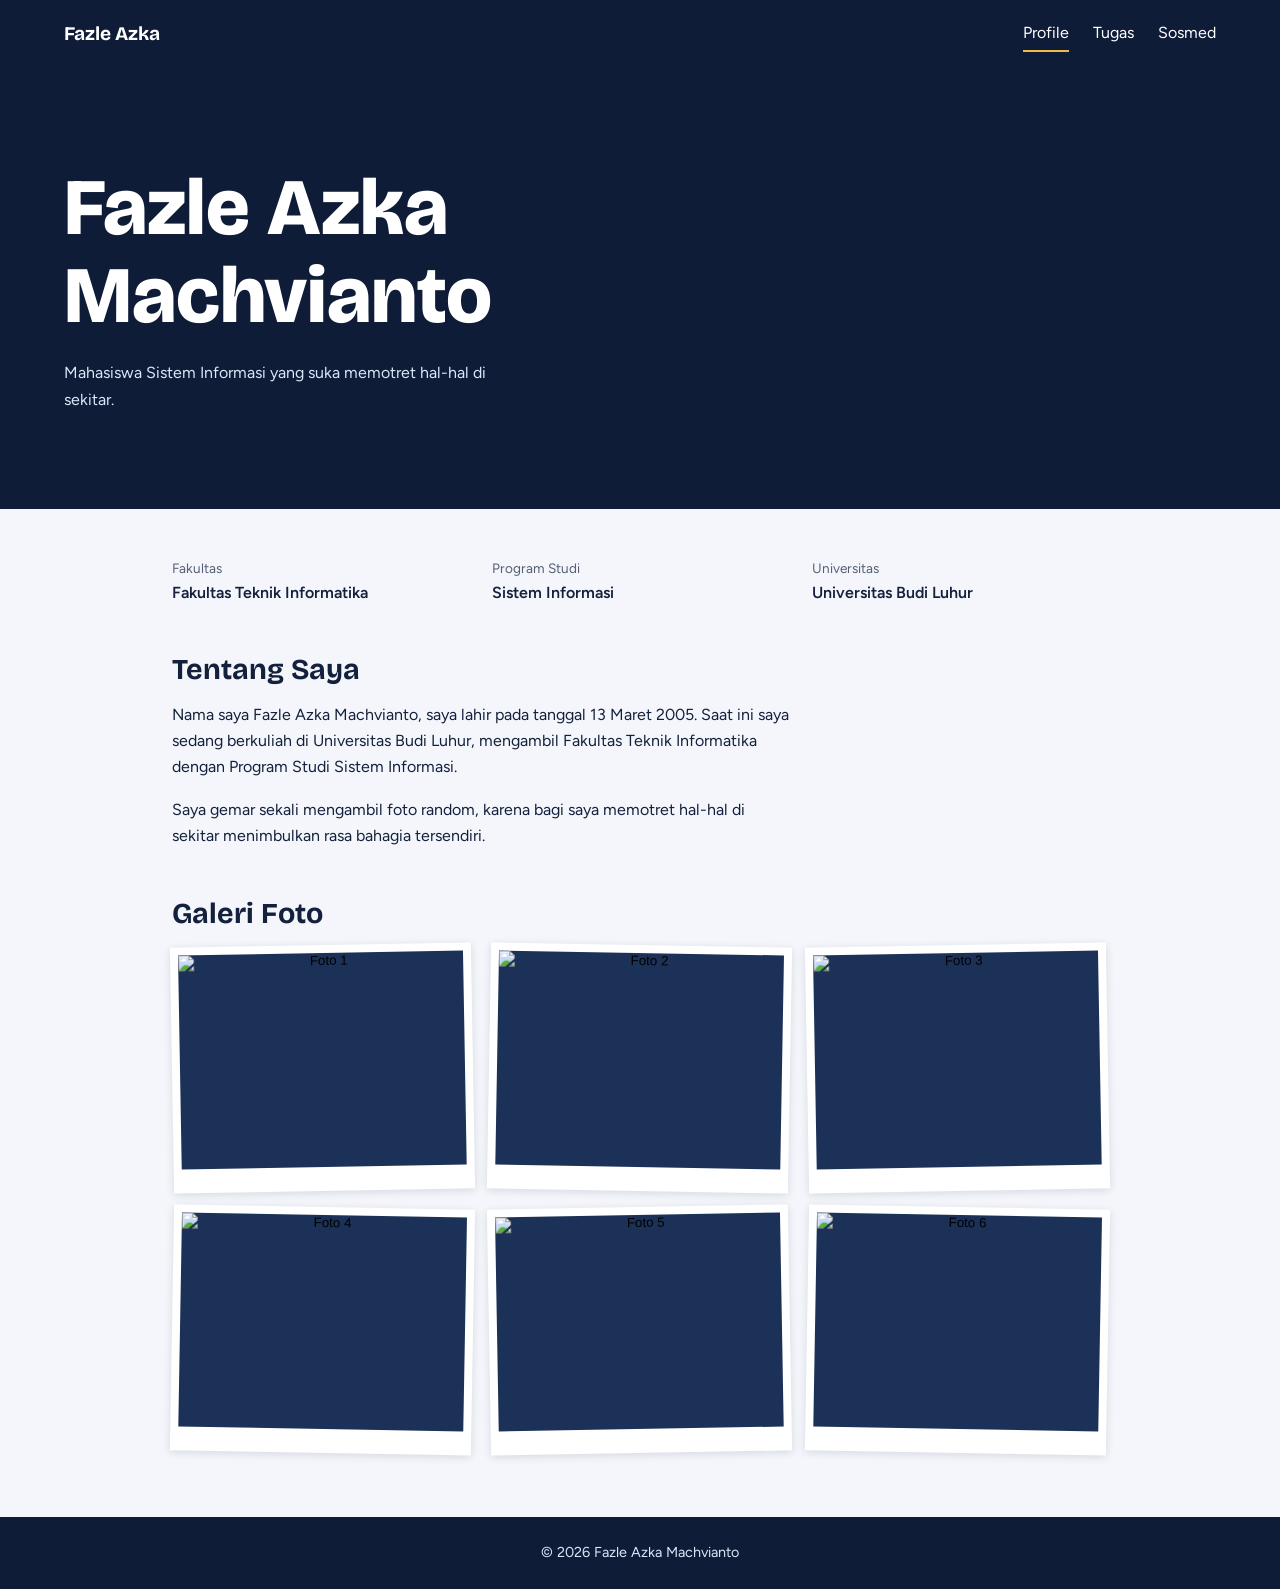
==== index.html @ ad9745fc "Add files via upload" ====
<!DOCTYPE html><html lang="id"><head><meta charset="UTF-8"><meta name="viewport" content="width=device-width, initial-scale=1.0"><link rel="stylesheet" href="style.css"><link href="https://fonts.googleapis.com/css2?family=Bricolage+Grotesque:wght@700;800&family=Figtree:wght@400;600&display=swap" rel="stylesheet"><title>Fazle Azka Machvianto - Portofolio</title></head><body>
<header><strong>Fazle Azka</strong><nav><a href="index.html" aria-current="page">Profile</a><a href="tugas.html" >Tugas</a><a href="sosmed.html" >Sosmed</a></nav></header>
<section class="hero"><h1>Fazle Azka Machvianto</h1><p>Mahasiswa Sistem Informasi yang suka memotret hal-hal di sekitar.</p></section>
<main>
<dl class="meta">
<div><dt>Fakultas</dt><dd>Fakultas Teknik Informatika</dd></div>
<div><dt>Program Studi</dt><dd>Sistem Informasi</dd></div>
<div><dt>Universitas</dt><dd>Universitas Budi Luhur</dd></div>
</dl>
<section class="about"><h2>Tentang Saya</h2>
<p>Nama saya Fazle Azka Machvianto, saya lahir pada tanggal 13 Maret 2005. Saat ini saya sedang berkuliah di Universitas Budi Luhur, mengambil Fakultas Teknik Informatika dengan Program Studi Sistem Informasi.</p>
<p>Saya gemar sekali mengambil foto random, karena bagi saya memotret hal-hal di sekitar menimbulkan rasa bahagia tersendiri.</p></section>
<section><h2>Galeri Foto</h2>
<div class="gallery">
<button type="button" aria-label="Perbesar foto 1"><img src="foto1.jpg" alt="Foto 1" loading="lazy"></button>
<button type="button" aria-label="Perbesar foto 2"><img src="foto2.jpg" alt="Foto 2" loading="lazy"></button>
<button type="button" aria-label="Perbesar foto 3"><img src="foto3.jpg" alt="Foto 3" loading="lazy"></button>
<button type="button" aria-label="Perbesar foto 4"><img src="foto4.jpg" alt="Foto 4" loading="lazy"></button>
<button type="button" aria-label="Perbesar foto 5"><img src="foto5.jpg" alt="Foto 5" loading="lazy"></button>
<button type="button" aria-label="Perbesar foto 6"><img src="foto6.jpg" alt="Foto 6" loading="lazy"></button>
</div></section>
</main>
<dialog id="viewer"><img id="big" alt=""><button type="button" id="close" aria-label="Tutup">&times;</button></dialog>
<footer>&copy; 2026 Fazle Azka Machvianto</footer>
<script>
const v=document.getElementById('viewer'),big=document.getElementById('big');
document.querySelectorAll('.gallery img').forEach(i=>i.parentElement.addEventListener('click',()=>{big.src=i.src;big.alt=i.alt;v.showModal()}));
document.getElementById('close').onclick=()=>v.close();
v.addEventListener('click',e=>{if(e.target===v)v.close()});
</script></body></html>
---- style.css ----
:root{--navy:#0e1c38;--navy2:#1c3157;--sky:#dbe6f8;--paper:#f4f6fb;--amber:#f0b94a;--ink:#14213d}
@media (prefers-color-scheme:dark){:root{--paper:#0b1428;--ink:#e6ecf8;--sky:#1c3157}}
*{box-sizing:border-box;margin:0}
body{font-family:'Figtree',system-ui,sans-serif;background:var(--paper);color:var(--ink);line-height:1.65}
h1,h2{font-family:'Bricolage Grotesque','Figtree',sans-serif;line-height:1.1}
a{color:inherit}
:focus-visible{outline:3px solid var(--amber);outline-offset:3px}
header{background:var(--navy);color:#fff;padding:1rem clamp(1rem,5vw,4rem);display:flex;flex-wrap:wrap;gap:.75rem 2rem;align-items:center;justify-content:space-between}
header strong{font-family:'Bricolage Grotesque',sans-serif;font-size:1.2rem}
nav{display:flex;gap:1.5rem}
nav a{text-decoration:none;padding:.25rem 0;border-bottom:2px solid transparent}
nav a:hover,nav a[aria-current]{border-color:var(--amber)}
main{max-width:1000px;margin:0 auto;padding:3rem clamp(1rem,5vw,2rem) 4rem}
.hero{background:var(--navy);color:#fff;padding:clamp(2.5rem,8vw,6rem) clamp(1rem,5vw,4rem)}
.hero h1{font-size:clamp(2.4rem,7vw,5rem);font-weight:800;max-width:14ch}
.hero p{margin-top:1.25rem;color:var(--sky);max-width:46ch}
.meta{display:grid;grid-template-columns:repeat(auto-fit,minmax(200px,1fr));gap:1.5rem;margin-bottom:3rem}
.meta dt{font-size:.85rem;opacity:.7}
.meta dd{font-weight:600}
h2{font-size:1.8rem;margin-bottom:1rem}
.about{max-width:62ch;margin-bottom:3rem}
.about p+p{margin-top:1rem}
.gallery{display:grid;grid-template-columns:repeat(auto-fill,minmax(240px,1fr));gap:1rem}
.gallery button{border:0;padding:.5rem .5rem 1.5rem;background:#fff;cursor:zoom-in;box-shadow:0 2px 8px #0e1c3822;transition:transform .2s}
.gallery button:nth-child(odd){transform:rotate(-1deg)}
.gallery button:nth-child(even){transform:rotate(1deg)}
.gallery button:hover{transform:rotate(0) scale(1.03)}
.gallery img{display:block;width:100%;aspect-ratio:4/3;object-fit:cover;background:var(--navy2)}
dialog{border:0;background:transparent;max-width:92vw;max-height:92vh;padding:0}
dialog::backdrop{background:#050b18dd}
dialog img{max-width:92vw;max-height:88vh;display:block}
dialog button{position:absolute;top:.5rem;right:.5rem;font-size:1.5rem;width:2.5rem;height:2.5rem;border:0;border-radius:50%;background:var(--amber);cursor:pointer}
.list{display:grid;gap:1rem;list-style:none;padding:0}
.list li{background:#fff;color:#14213d;border-left:6px solid var(--navy2);padding:1rem 1.25rem}
.list a{font-weight:600}
footer{background:var(--navy);color:var(--sky);text-align:center;padding:1.5rem;font-size:.9rem}
@media (prefers-reduced-motion:reduce){*{transition:none!important}}
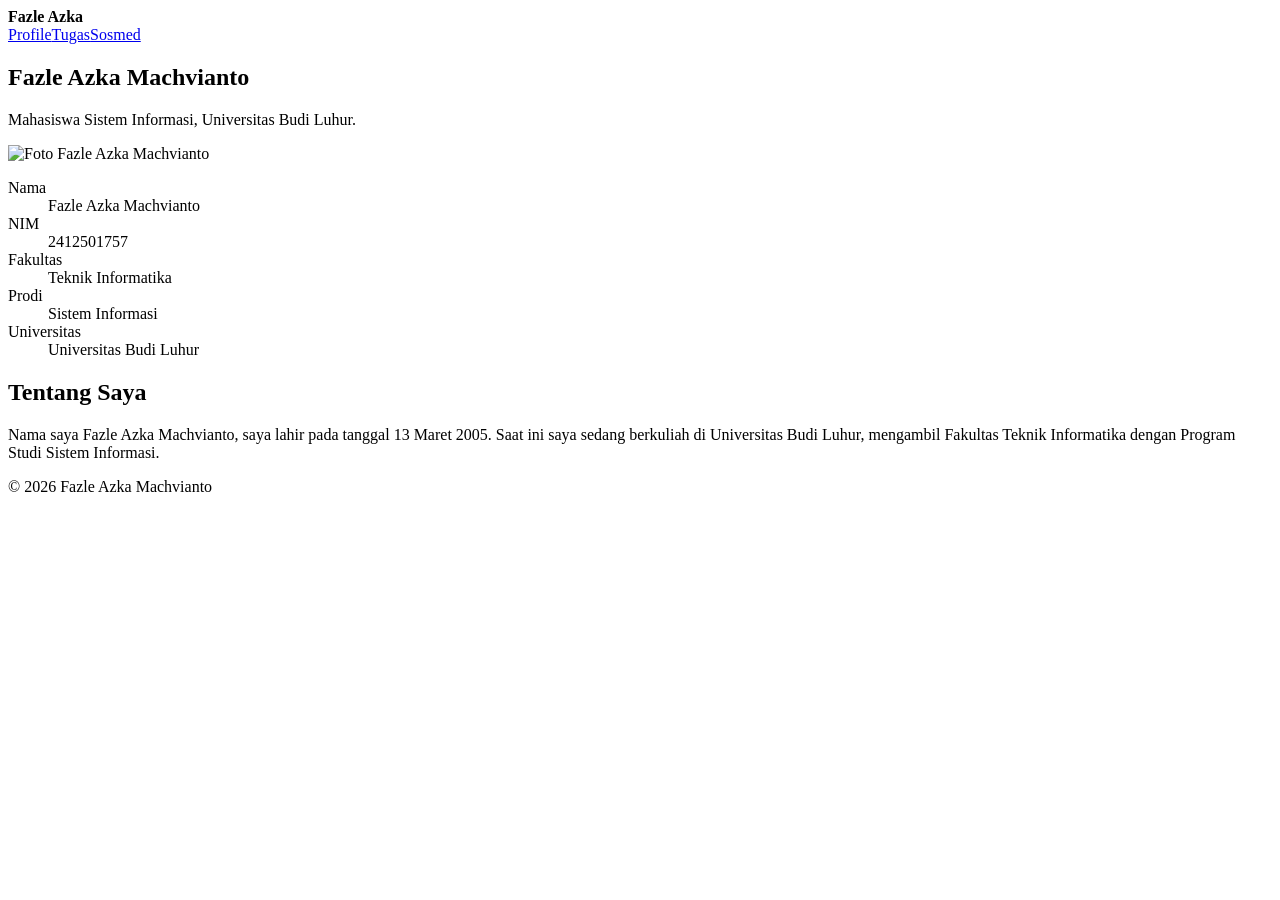
==== commit d1f72d90: "Rename index (1).html to index.html" ====
--- a/index.html
+++ b/index.html
@@ -1,30 +1,17 @@
 <!DOCTYPE html><html lang="id"><head><meta charset="UTF-8"><meta name="viewport" content="width=device-width, initial-scale=1.0"><link rel="stylesheet" href="style.css"><link href="https://fonts.googleapis.com/css2?family=Bricolage+Grotesque:wght@700;800&family=Figtree:wght@400;600&display=swap" rel="stylesheet"><title>Fazle Azka Machvianto - Portofolio</title></head><body>
 <header><strong>Fazle Azka</strong><nav><a href="index.html" aria-current="page">Profile</a><a href="tugas.html" >Tugas</a><a href="sosmed.html" >Sosmed</a></nav></header>
-<section class="hero"><h1>Fazle Azka Machvianto</h1><p>Mahasiswa Sistem Informasi yang suka memotret hal-hal di sekitar.</p></section>
+<section class="hero"><h1>Fazle Azka Machvianto</h1><p>Mahasiswa Sistem Informasi, Universitas Budi Luhur.</p></section>
 <main>
+<section class="profil">
+<img src="foto.jpg" alt="Foto Fazle Azka Machvianto">
 <dl class="meta">
-<div><dt>Fakultas</dt><dd>Fakultas Teknik Informatika</dd></div>
-<div><dt>Program Studi</dt><dd>Sistem Informasi</dd></div>
-<div><dt>Universitas</dt><dd>Universitas Budi Luhur</dd></div>
-</dl>
+<dt>Nama</dt><dd>Fazle Azka Machvianto</dd>
+<dt>NIM</dt><dd>2412501757</dd>
+<dt>Fakultas</dt><dd>Teknik Informatika</dd>
+<dt>Prodi</dt><dd>Sistem Informasi</dd>
+<dt>Universitas</dt><dd>Universitas Budi Luhur</dd>
+</dl></section>
 <section class="about"><h2>Tentang Saya</h2>
-<p>Nama saya Fazle Azka Machvianto, saya lahir pada tanggal 13 Maret 2005. Saat ini saya sedang berkuliah di Universitas Budi Luhur, mengambil Fakultas Teknik Informatika dengan Program Studi Sistem Informasi.</p>
-<p>Saya gemar sekali mengambil foto random, karena bagi saya memotret hal-hal di sekitar menimbulkan rasa bahagia tersendiri.</p></section>
-<section><h2>Galeri Foto</h2>
-<div class="gallery">
-<button type="button" aria-label="Perbesar foto 1"><img src="foto1.jpg" alt="Foto 1" loading="lazy"></button>
-<button type="button" aria-label="Perbesar foto 2"><img src="foto2.jpg" alt="Foto 2" loading="lazy"></button>
-<button type="button" aria-label="Perbesar foto 3"><img src="foto3.jpg" alt="Foto 3" loading="lazy"></button>
-<button type="button" aria-label="Perbesar foto 4"><img src="foto4.jpg" alt="Foto 4" loading="lazy"></button>
-<button type="button" aria-label="Perbesar foto 5"><img src="foto5.jpg" alt="Foto 5" loading="lazy"></button>
-<button type="button" aria-label="Perbesar foto 6"><img src="foto6.jpg" alt="Foto 6" loading="lazy"></button>
-</div></section>
+<p>Nama saya Fazle Azka Machvianto, saya lahir pada tanggal 13 Maret 2005. Saat ini saya sedang berkuliah di Universitas Budi Luhur, mengambil Fakultas Teknik Informatika dengan Program Studi Sistem Informasi.</p></section>
 </main>
-<dialog id="viewer"><img id="big" alt=""><button type="button" id="close" aria-label="Tutup">&times;</button></dialog>
-<footer>&copy; 2026 Fazle Azka Machvianto</footer>
-<script>
-const v=document.getElementById('viewer'),big=document.getElementById('big');
-document.querySelectorAll('.gallery img').forEach(i=>i.parentElement.addEventListener('click',()=>{big.src=i.src;big.alt=i.alt;v.showModal()}));
-document.getElementById('close').onclick=()=>v.close();
-v.addEventListener('click',e=>{if(e.target===v)v.close()});
-</script></body></html>
+<footer>&copy; 2026 Fazle Azka Machvianto</footer></body></html>
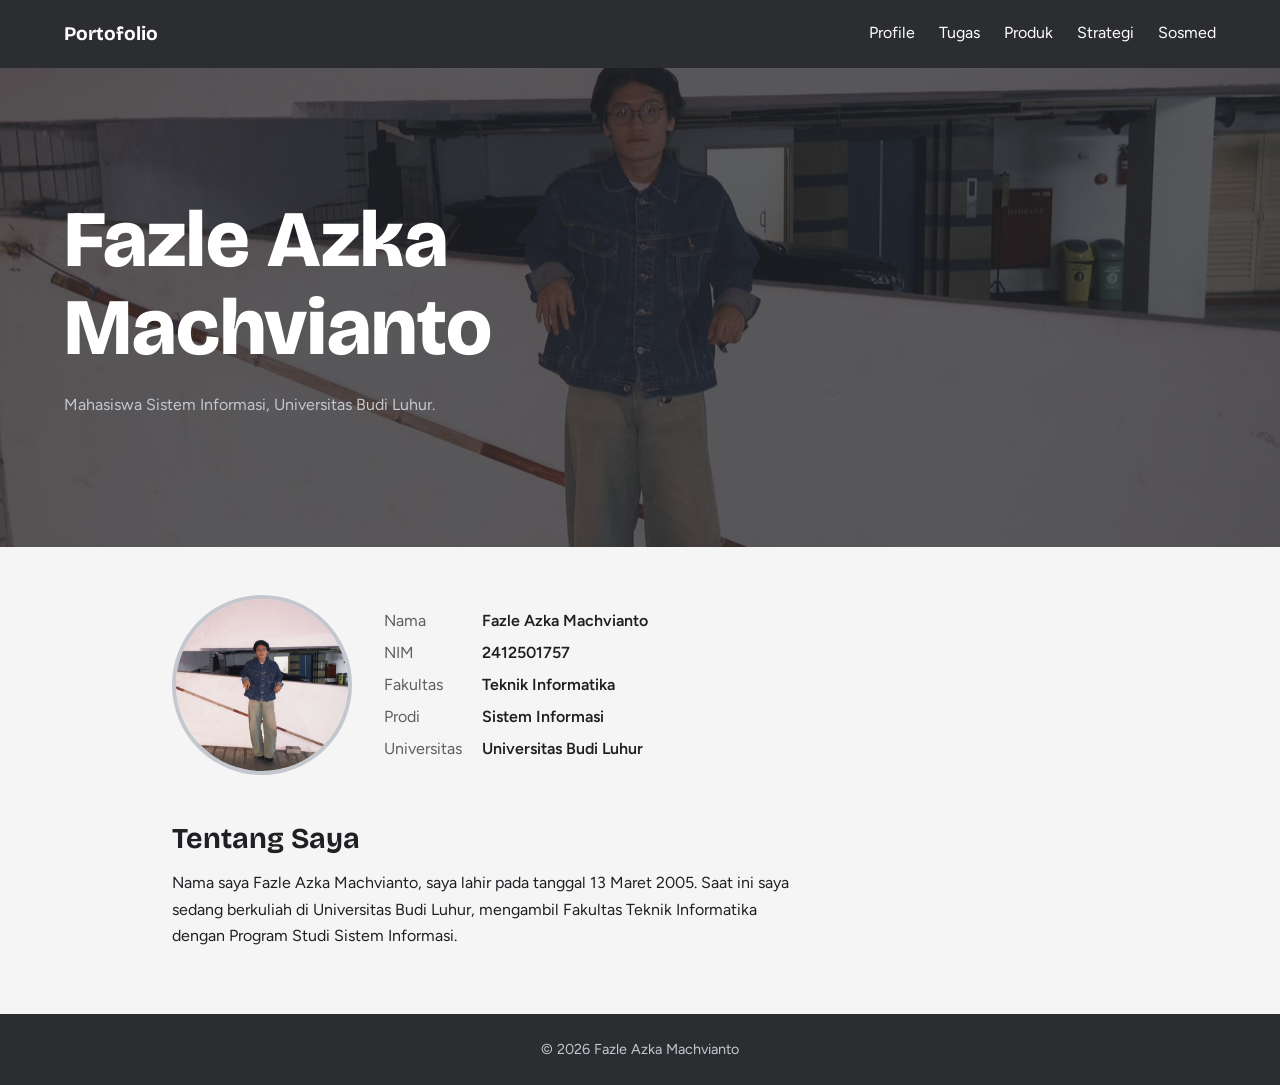
==== commit 9a214cfc: "index.html" ====
--- a/index.html
+++ b/index.html
@@ -1,5 +1,5 @@
 <!DOCTYPE html><html lang="id"><head><meta charset="UTF-8"><meta name="viewport" content="width=device-width, initial-scale=1.0"><link rel="stylesheet" href="style.css"><link href="https://fonts.googleapis.com/css2?family=Bricolage+Grotesque:wght@700;800&family=Figtree:wght@400;600&display=swap" rel="stylesheet"><title>Fazle Azka Machvianto - Portofolio</title></head><body>
-<header><strong>Fazle Azka</strong><nav><a href="index.html" aria-current="page">Profile</a><a href="tugas.html" >Tugas</a><a href="sosmed.html" >Sosmed</a></nav></header>
+<header><strong>Portofolio</strong><nav><a href="index.html">Profile</a><a href="tugas.html">Tugas</a><a href="produk.html">Produk</a><a href="strategi.html">Strategi</a><a href="sosmed.html">Sosmed</a></nav></header>
 <section class="hero"><h1>Fazle Azka Machvianto</h1><p>Mahasiswa Sistem Informasi, Universitas Budi Luhur.</p></section>
 <main>
 <section class="profil">
--- a/style.css
+++ b/style.css
@@ -0,0 +1,28 @@
+:root{--dark:#2b2d31;--mid:#4a4d55;--light:#e9eaed;--paper:#f5f5f6;--ink:#1f2023;--accent:#c4c7ce}
+@media (prefers-color-scheme:dark){:root{--paper:#1d1e21;--ink:#e9eaed;--light:#33353a}}
+*{box-sizing:border-box;margin:0}
+body{font-family:'Figtree',system-ui,sans-serif;background:var(--paper);color:var(--ink);line-height:1.65}
+h1,h2{font-family:'Bricolage Grotesque','Figtree',sans-serif;line-height:1.1}
+a{color:inherit}
+:focus-visible{outline:3px solid #8a8f9a;outline-offset:3px}
+header{background:var(--dark);color:#fff;padding:1rem clamp(1rem,5vw,4rem);display:flex;flex-wrap:wrap;gap:.75rem 2rem;align-items:center;justify-content:space-between}
+header strong{font-family:'Bricolage Grotesque',sans-serif;font-size:1.2rem}
+nav{display:flex;gap:1.5rem}
+nav a{text-decoration:none;padding:.25rem 0;border-bottom:2px solid transparent}
+nav a:hover,nav a[aria-current]{border-color:var(--accent)}
+.hero{background:linear-gradient(rgba(30,32,36,.72),rgba(30,32,36,.72)),url(foto.jpg) center/cover var(--mid);color:#fff;padding:clamp(3rem,10vw,8rem) clamp(1rem,5vw,4rem)}
+.hero h1{font-size:clamp(2.4rem,7vw,5rem);font-weight:800;max-width:14ch}
+.hero p{margin-top:1.25rem;color:var(--accent);max-width:46ch}
+main{max-width:1000px;margin:0 auto;padding:3rem clamp(1rem,5vw,2rem) 4rem}
+h2{font-size:1.8rem;margin-bottom:1rem}
+.profil{display:flex;flex-wrap:wrap;gap:2rem;align-items:center;margin-bottom:3rem}
+.profil img{width:180px;height:180px;border-radius:50%;object-fit:cover;background:var(--mid);border:4px solid var(--accent)}
+.meta{display:grid;grid-template-columns:auto 1fr;gap:.35rem 1.25rem}
+.meta dt{opacity:.7}
+.meta dd{font-weight:600}
+.about{max-width:62ch}
+.list{display:grid;gap:1rem;list-style:none;padding:0}
+.list li{background:var(--light);border-left:6px solid var(--mid);padding:1rem 1.25rem}
+.list b{display:block}
+.list a{font-weight:600}
+footer{background:var(--dark);color:var(--accent);text-align:center;padding:1.5rem;font-size:.9rem}
